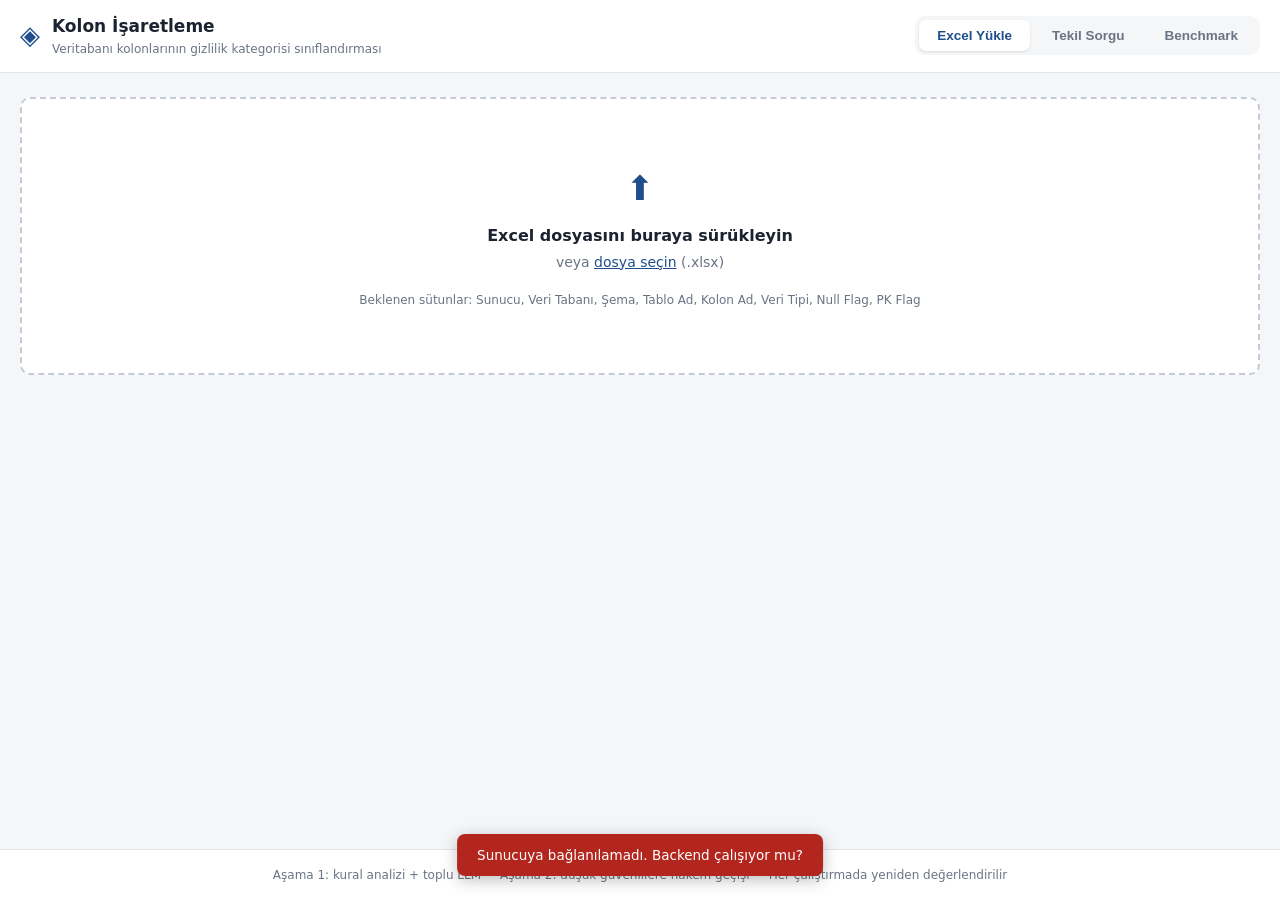
==== static/index.html @ a5a32f82 "Benchmark job'ları için iptal (Durdur) desteği ekle Aynı anda birden fazla benchmark koşusu tetiklen" ====
<!DOCTYPE html>
<html lang="tr">
<head>
  <meta charset="UTF-8">
  <meta name="viewport" content="width=device-width, initial-scale=1.0">
  <title>Kolon İşaretleme — Veri Sınıflandırma</title>
  <link rel="stylesheet" href="style.css">
</head>
<body>
  <header class="topbar">
    <div class="topbar-inner">
      <div class="brand">
        <span class="brand-mark">◈</span>
        <div>
          <h1>Kolon İşaretleme</h1>
          <p>Veritabanı kolonlarının gizlilik kategorisi sınıflandırması</p>
        </div>
      </div>
      <nav class="tabs" role="tablist">
        <button class="tab active" data-tab="excel" role="tab">Excel Yükle</button>
        <button class="tab" data-tab="single" role="tab">Tekil Sorgu</button>
        <button class="tab" data-tab="benchmark" role="tab">Benchmark</button>
      </nav>
    </div>
  </header>

  <main>
    <!-- ==================== EXCEL SEKMESİ ==================== -->
    <section id="tab-excel" class="tab-panel active">

      <div id="dropzone" class="dropzone">
        <div class="dropzone-icon">⬆</div>
        <p class="dropzone-title">Excel dosyasını buraya sürükleyin</p>
        <p class="dropzone-sub">veya <button type="button" class="linklike" id="browseBtn">dosya seçin</button> (.xlsx)</p>
        <p class="dropzone-hint">Beklenen sütunlar: Sunucu, Veri Tabanı, Şema, Tablo Ad, Kolon Ad, Veri Tipi, Null Flag, PK Flag</p>
        <input type="file" id="fileInput" accept=".xlsx,.xlsm" hidden>
      </div>

      <div id="workspace" class="hidden">
        <div class="toolbar">
          <div class="toolbar-left">
            <span id="fileInfo" class="file-info"></span>
            <button id="resetBtn" class="btn btn-ghost" title="Yeni dosya yükle">✕ Kapat</button>
          </div>
          <div class="toolbar-right">
            <label class="checkbox">
              <input type="checkbox" id="judgeToggle" checked>
              <span>Düşük güvenlilere hakem geçişi uygula</span>
            </label>
            <button id="classifyBtn" class="btn btn-primary">Sınıflandırmayı Başlat</button>
            <button id="stopBtn" class="btn btn-ghost hidden">Durdur</button>
            <button id="exportBtn" class="btn btn-secondary" disabled>Excel'e Aktar</button>
          </div>
        </div>

        <div id="progressWrap" class="progress-wrap hidden">
          <div class="progress-bar"><div id="progressFill" class="progress-fill"></div></div>
          <span id="progressText" class="progress-text"></span>
        </div>

        <div id="statsBar" class="stats-bar hidden"></div>

        <div class="filters">
          <input type="search" id="searchInput" class="search" placeholder="Tablo veya kolon adında ara…">
          <select id="categoryFilter" class="select">
            <option value="">Tüm kategoriler</option>
          </select>
          <select id="statusFilter" class="select">
            <option value="">Tüm durumlar</option>
            <option value="classified">Sınıflandırıldı</option>
            <option value="pending">Bekliyor</option>
            <option value="lowconf">Düşük güven (&lt;0.6)</option>
            <option value="none">Kategorisiz</option>
            <option value="error">Hatalı</option>
          </select>
        </div>

        <div class="table-scroll">
          <table class="grid">
            <thead>
              <tr>
                <th>#</th><th>Şema</th><th>Tablo</th><th>Kolon</th><th>Açılım</th>
                <th>Veri Tipi</th><th>PK</th><th>Kategoriler</th><th>Güven</th><th>Gerekçe</th>
              </tr>
            </thead>
            <tbody id="gridBody"></tbody>
          </table>
        </div>
        <div class="pager">
          <button id="prevPage" class="btn btn-ghost">‹ Önceki</button>
          <span id="pageInfo"></span>
          <button id="nextPage" class="btn btn-ghost">Sonraki ›</button>
        </div>
      </div>
    </section>

    <!-- ==================== TEKİL SORGU SEKMESİ ==================== -->
    <section id="tab-single" class="tab-panel">
      <div class="single-layout">
        <form id="singleForm" class="card form-card">
          <h2>Tek Kolon Sorgula</h2>
          <div class="form-grid">
            <label>Kolon Adı <span class="req">*</span>
              <input name="kolon" required placeholder="örn. mhIbanNo">
            </label>
            <label>Tablo Adı
              <input name="tablo" placeholder="örn. MusteriHesap">
            </label>
            <label>Şema Adı
              <input name="sema" placeholder="örn. core">
            </label>
            <label>Veri Tipi
              <input name="veri_tipi" placeholder="örn. varchar">
            </label>
            <label>Uzunluk
              <input name="uzunluk" placeholder="örn. 26">
            </label>
            <label>Null Flag
              <select name="nullable">
                <option value="">Bilinmiyor</option>
                <option value="1">1 — Nullable</option>
                <option value="0">0 — Not Null</option>
              </select>
            </label>
            <label>PK Flag
              <select name="pk">
                <option value="">Bilinmiyor</option>
                <option value="1">1 — Primary Key</option>
                <option value="0">0 — PK değil</option>
              </select>
            </label>
          </div>
          <button type="submit" class="btn btn-primary" id="singleSubmit">Sınıflandır</button>
        </form>

        <div id="singleResult" class="card result-card hidden">
          <h2>Sonuç</h2>
          <div id="singleResultBody"></div>
        </div>
      </div>
    </section>

    <!-- ==================== BENCHMARK SEKMESİ ==================== -->
    <section id="tab-benchmark" class="tab-panel">
      <div class="card bench-intro">
        <h2>Golden Benchmark</h2>
        <p class="dim">
          Elle etiketlenmiş, ground truth'u kesin 112 satırlık sentetik bir veri seti
          üzerinde üç sinyal koşulunu ölçer: <b>yalnız isim</b> (içerik yok),
          <b>yalnız içerik</b> (isim anonimleştirilir) ve <b>isim + içerik</b> birlikte.
          Her koşul, aynı 56 kavramın hem <i>gerçekçi isimli</i> hem <i>anlamsız/rastgele
          isimli</i> sürümünde çalıştırılır — böylece modelin isimden mi, içerikten mi,
          yoksa ikisinden mi doğru sonuca vardığı ayrıştırılabilir.
        </p>
        <div id="benchDatasetInfo" class="stats-bar"></div>
      </div>

      <div class="card bench-controls">
        <div class="bench-controls-row">
          <div class="bench-modes">
            <label class="checkbox"><input type="checkbox" class="benchMode" value="name_only" checked> Yalnız isim</label>
            <label class="checkbox"><input type="checkbox" class="benchMode" value="content_only" checked> Yalnız içerik</label>
            <label class="checkbox"><input type="checkbox" class="benchMode" value="name_content" checked> İsim + içerik</label>
          </div>
          <label class="checkbox">
            <input type="checkbox" id="benchJudgeToggle" checked>
            <span>Düşük güvenlilere hakem geçişi uygula</span>
          </label>
          <button id="benchRunBtn" class="btn btn-primary">Benchmark Çalıştır</button>
          <button id="benchStopBtn" class="btn btn-ghost hidden">Durdur</button>
        </div>
        <div id="benchProgressWrap" class="progress-wrap hidden">
          <div class="progress-bar"><div id="benchProgressFill" class="progress-fill"></div></div>
          <span id="benchProgressText" class="progress-text"></span>
        </div>
      </div>

      <div id="benchResults" class="hidden">
        <div id="benchCards" class="bench-cards"></div>

        <div class="card">
          <h2>Kova × Mod Doğruluk Isı Haritası <span class="dim" style="font-weight:400;font-size:12px">(ana kategori tam eşleşme oranı)</span></h2>
          <div class="table-scroll"><table class="grid heatmap-table" id="benchHeatmap"></table></div>
        </div>

        <div class="card">
          <h2>İsimli mi, Rastgele mi? <span class="dim" style="font-weight:400;font-size:12px">(mod başına doğruluk, gruba göre)</span></h2>
          <div id="benchChart"></div>
        </div>

        <div class="card">
          <h2>İsim Bağımlılığı <span class="dim" style="font-weight:400;font-size:12px">(yalnız isim verildiğinde doğru, isim anlamsızken yanlış olan kavram oranı)</span></h2>
          <div id="benchDependency" class="stats-bar"></div>
        </div>

        <div class="card">
          <h2>Satır Bazında Detay</h2>
          <div class="filters">
            <select id="benchFilterMode" class="select"><option value="">Tüm modlar</option></select>
            <select id="benchFilterGroup" class="select">
              <option value="">Tüm gruplar</option>
              <option value="named">İsimli</option>
              <option value="random">Rastgele</option>
            </select>
            <select id="benchFilterBucket" class="select"><option value="">Tüm kategoriler</option></select>
            <select id="benchFilterStatus" class="select">
              <option value="">Tüm durumlar</option>
              <option value="correct">Doğru (ana kategori)</option>
              <option value="wrong">Yanlış (ana kategori)</option>
            </select>
          </div>
          <div class="table-scroll">
            <table class="grid">
              <thead>
                <tr>
                  <th>Mod</th><th>Grup</th><th>Kavram</th><th>Kova</th>
                  <th>Gerçek Ana Kat.</th><th>Tahmin Ana Kat.</th><th>Doğru mu</th>
                  <th>Güven</th><th>Kaynak</th>
                </tr>
              </thead>
              <tbody id="benchDetailBody"></tbody>
            </table>
          </div>
        </div>
      </div>

      <div class="card">
        <h2>Deneme Geçmişi</h2>
        <div class="table-scroll">
          <table class="grid">
            <thead>
              <tr>
                <th>Tarih</th><th>Modlar</th><th>Hakem</th><th>Model</th><th>Süre</th>
                <th>İsim+İçerik Doğruluk</th><th></th>
              </tr>
            </thead>
            <tbody id="benchHistoryBody"></tbody>
          </table>
        </div>
      </div>
    </section>
  </main>

  <footer class="footer">
    <span>Aşama 1: kural analizi + toplu LLM &nbsp;·&nbsp; Aşama 2: düşük güvenlilere hakem geçişi &nbsp;·&nbsp; Her çalıştırmada yeniden değerlendirilir</span>
  </footer>

  <script src="app.js"></script>
</body>
</html>
---- static/style.css ----
/* ============ Temel ============ */
:root {
  --bg: #f5f6f8;
  --surface: #ffffff;
  --border: #e2e5ea;
  --text: #1c2330;
  --text-dim: #6b7484;
  --primary: #1f4e8c;
  --primary-hover: #17406f;
  --accent: #eef3fa;
  --danger: #b3261e;
  --radius: 10px;
  --shadow: 0 1px 3px rgba(16, 24, 40, .07), 0 1px 2px rgba(16, 24, 40, .05);
  /* Kategori renkleri (1-7) */
  --cat1: #2563eb; --cat2: #7c3aed; --cat3: #d97706;
  --cat4: #0f766e; --cat5: #be185d; --cat6: #b91c1c; --cat7: #475569;
}

* { box-sizing: border-box; }
html, body { margin: 0; padding: 0; }
body {
  font-family: "Segoe UI", system-ui, -apple-system, sans-serif;
  background: var(--bg);
  color: var(--text);
  font-size: 14px;
  line-height: 1.5;
  min-height: 100vh;
  display: flex;
  flex-direction: column;
}
main { flex: 1; width: 100%; max-width: 1280px; margin: 0 auto; padding: 24px 20px 48px; }
.hidden { display: none !important; }

/* ============ Üst bar ============ */
.topbar { background: var(--surface); border-bottom: 1px solid var(--border); }
.topbar-inner {
  max-width: 1280px; margin: 0 auto; padding: 14px 20px;
  display: flex; align-items: center; justify-content: space-between; gap: 16px; flex-wrap: wrap;
}
.brand { display: flex; align-items: center; gap: 12px; }
.brand-mark { font-size: 26px; color: var(--primary); }
.brand h1 { margin: 0; font-size: 17px; font-weight: 650; }
.brand p { margin: 0; font-size: 12px; color: var(--text-dim); }

.tabs { display: flex; gap: 4px; background: var(--bg); padding: 4px; border-radius: var(--radius); }
.tab {
  border: 0; background: transparent; padding: 8px 18px; border-radius: 7px;
  font-size: 13.5px; font-weight: 550; color: var(--text-dim); cursor: pointer;
}
.tab.active { background: var(--surface); color: var(--primary); box-shadow: var(--shadow); }
.tab-panel { display: none; }
.tab-panel.active { display: block; }

/* ============ Düğmeler / form kontrolleri ============ */
.btn {
  border: 1px solid transparent; border-radius: 8px; padding: 9px 18px;
  font-size: 13.5px; font-weight: 550; cursor: pointer; transition: background .15s;
}
.btn:disabled { opacity: .45; cursor: not-allowed; }
.btn-primary { background: var(--primary); color: #fff; }
.btn-primary:hover:not(:disabled) { background: var(--primary-hover); }
.btn-secondary { background: var(--accent); color: var(--primary); border-color: #c9d8ec; }
.btn-secondary:hover:not(:disabled) { background: #e0eaf7; }
.btn-ghost { background: transparent; color: var(--text-dim); border-color: var(--border); }
.btn-ghost:hover:not(:disabled) { background: var(--surface); }
.linklike { border: 0; background: none; color: var(--primary); cursor: pointer; font: inherit; text-decoration: underline; padding: 0; }

input[type="text"], input[type="search"], input:not([type]), select {
  border: 1px solid var(--border); border-radius: 8px; padding: 8px 12px;
  font: inherit; background: var(--surface); color: var(--text); width: 100%;
}
input:focus, select:focus { outline: 2px solid #b9cdea; border-color: var(--primary); }
.checkbox { display: inline-flex; align-items: center; gap: 7px; font-size: 13px; color: var(--text-dim); cursor: pointer; }

/* ============ Dropzone ============ */
.dropzone {
  border: 2px dashed #c4cbd6; border-radius: var(--radius); background: var(--surface);
  padding: 64px 24px; text-align: center; transition: border-color .15s, background .15s;
}
.dropzone.dragover { border-color: var(--primary); background: var(--accent); }
.dropzone-icon { font-size: 34px; color: var(--primary); }
.dropzone-title { font-size: 16px; font-weight: 600; margin: 10px 0 4px; }
.dropzone-sub { margin: 0; color: var(--text-dim); }
.dropzone-hint { margin: 18px 0 0; font-size: 12px; color: var(--text-dim); }

/* ============ Araç çubuğu / ilerleme / istatistik ============ */
.toolbar {
  display: flex; justify-content: space-between; align-items: center; gap: 12px;
  flex-wrap: wrap; margin-bottom: 14px;
}
.toolbar-left, .toolbar-right { display: flex; align-items: center; gap: 12px; flex-wrap: wrap; }
.file-info { font-weight: 600; }

.progress-wrap { display: flex; align-items: center; gap: 12px; margin-bottom: 14px; }
.progress-bar { flex: 1; height: 8px; background: var(--border); border-radius: 99px; overflow: hidden; }
.progress-fill { height: 100%; width: 0%; background: var(--primary); border-radius: 99px; transition: width .3s; }
.progress-text { font-size: 12.5px; color: var(--text-dim); white-space: nowrap; }

.stats-bar { display: flex; gap: 8px; flex-wrap: wrap; margin-bottom: 14px; }
.stat-chip {
  background: var(--surface); border: 1px solid var(--border); border-radius: 99px;
  padding: 4px 12px; font-size: 12.5px; color: var(--text-dim);
}
.stat-chip b { color: var(--text); }

/* ============ Filtreler + tablo ============ */
.filters { display: flex; gap: 10px; margin-bottom: 12px; flex-wrap: wrap; }
.search { flex: 1; min-width: 220px; }
.select { width: auto; min-width: 170px; }

.table-scroll {
  overflow-x: auto; background: var(--surface); border: 1px solid var(--border);
  border-radius: var(--radius); box-shadow: var(--shadow);
}
.grid { width: 100%; border-collapse: collapse; font-size: 13px; }
.grid th {
  text-align: left; padding: 10px 12px; background: #fafbfc; color: var(--text-dim);
  font-weight: 600; font-size: 12px; border-bottom: 1px solid var(--border);
  position: sticky; top: 0; white-space: nowrap;
}
.grid td { padding: 8px 12px; border-bottom: 1px solid #eef0f3; vertical-align: top; }
.grid tbody tr:hover { background: #f8fafc; }
.grid .mono { font-family: Consolas, monospace; font-size: 12.5px; }
.grid .dim { color: var(--text-dim); }
.grid .reason { max-width: 340px; color: var(--text-dim); font-size: 12px; }

.pager { display: flex; align-items: center; justify-content: center; gap: 16px; margin-top: 14px; color: var(--text-dim); font-size: 13px; }

/* ============ Rozetler ============ */
.badge {
  display: inline-block; padding: 2px 9px; border-radius: 99px; font-size: 11.5px;
  font-weight: 600; color: #fff; margin: 1px 3px 1px 0; white-space: nowrap;
}
.badge.c1 { background: var(--cat1); } .badge.c2 { background: var(--cat2); }
.badge.c3 { background: var(--cat3); } .badge.c4 { background: var(--cat4); }
.badge.c5 { background: var(--cat5); } .badge.c6 { background: var(--cat6); }
.badge.c7 { background: var(--cat7); }
.badge.none { background: #eef0f3; color: var(--text-dim); font-weight: 500; }
.badge.err { background: #fdecea; color: var(--danger); }
.badge.sec { opacity: .45; }
.badge.tek { background: transparent; color: var(--text-dim); border: 1px dashed #c4cbd6; font-weight: 500; }
.acilim-missing { font-style: italic; color: #9aa3b2; }

.conf { font-variant-numeric: tabular-nums; font-weight: 600; }
.conf.low { color: var(--danger); }
.conf.mid { color: var(--cat3); }
.conf.high { color: #15803d; }
.src-tag { font-size: 10.5px; color: var(--text-dim); margin-left: 5px; }

/* ============ Kartlar / tekil sorgu ============ */
.single-layout { display: grid; grid-template-columns: 1fr 1fr; gap: 20px; align-items: start; }
@media (max-width: 900px) { .single-layout { grid-template-columns: 1fr; } }

.card {
  background: var(--surface); border: 1px solid var(--border);
  border-radius: var(--radius); box-shadow: var(--shadow); padding: 24px;
}
.card h2 { margin: 0 0 18px; font-size: 15.5px; }
.form-grid { display: grid; grid-template-columns: 1fr 1fr; gap: 14px; margin-bottom: 20px; }
.form-grid label { display: flex; flex-direction: column; gap: 5px; font-size: 12.5px; font-weight: 550; color: var(--text-dim); }
.form-grid label:first-child { grid-column: 1 / -1; }
.req { color: var(--danger); }

.result-block { margin-bottom: 16px; }
.result-block h3 { margin: 0 0 6px; font-size: 12px; text-transform: uppercase; letter-spacing: .04em; color: var(--text-dim); }
.result-reason { color: var(--text); }
.hint-list { margin: 0; padding-left: 18px; color: var(--text-dim); font-size: 12.5px; }
.spinner {
  display: inline-block; width: 14px; height: 14px; border: 2px solid rgba(255,255,255,.4);
  border-top-color: #fff; border-radius: 50%; animation: spin .7s linear infinite;
  vertical-align: -2px; margin-right: 7px;
}
@keyframes spin { to { transform: rotate(360deg); } }

.footer { text-align: center; padding: 16px; color: var(--text-dim); font-size: 12px; border-top: 1px solid var(--border); background: var(--surface); }

/* ============ Benchmark ============ */
.bench-intro h2 { margin: 0 0 8px; font-size: 15.5px; }
.bench-intro p { margin: 0 0 12px; line-height: 1.6; }
.bench-controls { margin-top: 16px; }
.bench-controls-row { display: flex; align-items: center; gap: 20px; flex-wrap: wrap; }
.bench-modes { display: flex; gap: 16px; flex-wrap: wrap; }

.bench-cards { display: grid; grid-template-columns: repeat(auto-fit, minmax(220px, 1fr)); gap: 14px; margin: 16px 0; }
.bench-card {
  background: var(--surface); border: 1px solid var(--border); border-radius: var(--radius);
  box-shadow: var(--shadow); padding: 16px 18px;
}
.bench-card h3 { margin: 0 0 10px; font-size: 12.5px; font-weight: 650; color: var(--text-dim); text-transform: uppercase; letter-spacing: .03em; }
.bench-card .bench-big { font-size: 30px; font-weight: 700; line-height: 1; margin-bottom: 10px; }
.bench-card .bench-sub { display: flex; flex-wrap: wrap; gap: 6px 14px; font-size: 12px; color: var(--text-dim); }
.bench-card .bench-sub b { color: var(--text); font-variant-numeric: tabular-nums; }

.card > h2 { margin: 0 0 14px; font-size: 15px; }
.card + .card { margin-top: 16px; }

.heatmap-table td, .heatmap-table th { text-align: center; }
.heatmap-table td:first-child, .heatmap-table th:first-child { text-align: left; }
.heatmap-cell { display: inline-block; min-width: 52px; padding: 4px 8px; border-radius: 6px; color: #1c2330; font-weight: 650; font-variant-numeric: tabular-nums; }
.heatmap-cell.na { background: #eef0f3 !important; color: var(--text-dim); font-weight: 500; }

.bench-chart { padding: 4px 0 0; }
.bench-legend { display: flex; gap: 18px; margin-bottom: 10px; font-size: 12.5px; color: var(--text-dim); }
.bench-legend span { display: inline-flex; align-items: center; gap: 6px; }
.bench-legend i { width: 10px; height: 10px; border-radius: 2px; display: inline-block; }

.bench-history-row td { white-space: nowrap; }
.bench-empty { color: var(--text-dim); text-align: center; padding: 24px; }

/* ============ Bildirim ============ */
.toast {
  position: fixed; bottom: 24px; left: 50%; transform: translateX(-50%);
  background: #1c2330; color: #fff; padding: 11px 20px; border-radius: 8px;
  font-size: 13.5px; box-shadow: 0 4px 16px rgba(0,0,0,.25); z-index: 99;
  opacity: 0; transition: opacity .25s; pointer-events: none;
}
.toast.show { opacity: 1; }
.toast.error { background: var(--danger); }
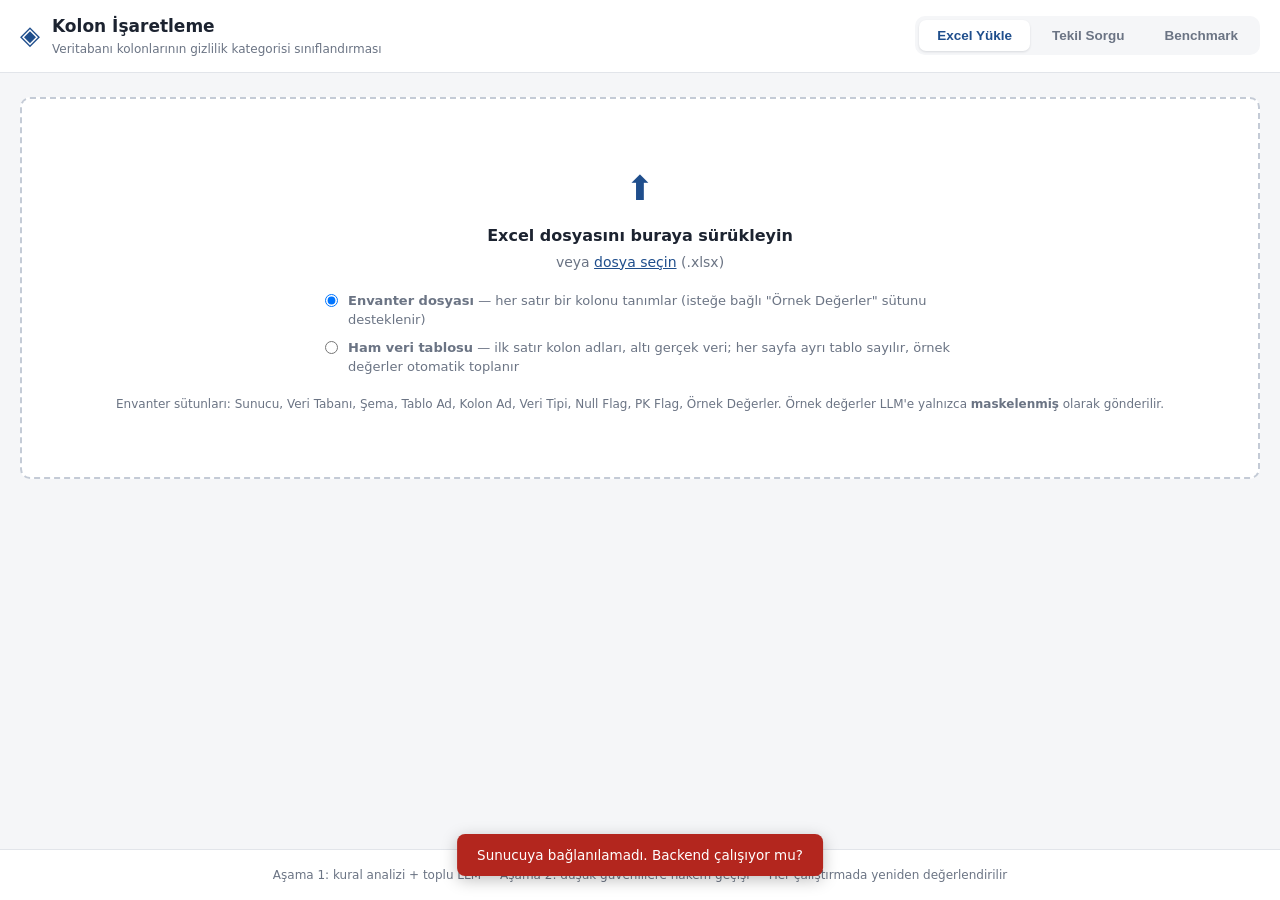
==== commit d022266f: "İçerik sinyali ürüne bağlandı + insan inceleme (onayla/düzelt/nötr) + few-shot karar örnekleri" ====
--- a/static/index.html
+++ b/static/index.html
@@ -32,7 +32,14 @@
         <div class="dropzone-icon">⬆</div>
         <p class="dropzone-title">Excel dosyasını buraya sürükleyin</p>
         <p class="dropzone-sub">veya <button type="button" class="linklike" id="browseBtn">dosya seçin</button> (.xlsx)</p>
-        <p class="dropzone-hint">Beklenen sütunlar: Sunucu, Veri Tabanı, Şema, Tablo Ad, Kolon Ad, Veri Tipi, Null Flag, PK Flag</p>
+        <div class="upload-kind">
+          <label class="checkbox"><input type="radio" name="uploadKind" value="inventory" checked>
+            <span><b>Envanter dosyası</b> — her satır bir kolonu tanımlar (isteğe bağlı "Örnek Değerler" sütunu desteklenir)</span></label>
+          <label class="checkbox"><input type="radio" name="uploadKind" value="data">
+            <span><b>Ham veri tablosu</b> — ilk satır kolon adları, altı gerçek veri; her sayfa ayrı tablo sayılır, örnek değerler otomatik toplanır</span></label>
+        </div>
+        <p class="dropzone-hint">Envanter sütunları: Sunucu, Veri Tabanı, Şema, Tablo Ad, Kolon Ad, Veri Tipi, Null Flag, PK Flag, Örnek Değerler.
+          Örnek değerler LLM'e yalnızca <b>maskelenmiş</b> olarak gönderilir.</p>
         <input type="file" id="fileInput" accept=".xlsx,.xlsm" hidden>
       </div>
 
@@ -81,6 +88,7 @@
               <tr>
                 <th>#</th><th>Şema</th><th>Tablo</th><th>Kolon</th><th>Açılım</th>
                 <th>Veri Tipi</th><th>PK</th><th>Kategoriler</th><th>Güven</th><th>Gerekçe</th>
+                <th title="Onayla: sonuç doğrulanır ve karar sözlüğüne yazılır. Düzelt: kategorileri siz belirlersiniz. Nötr: yalnız 'incelendi' kaydı, hiçbir etkisi yoktur.">İnceleme</th>
               </tr>
             </thead>
             <tbody id="gridBody"></tbody>
@@ -128,6 +136,9 @@
                 <option value="1">1 — Primary Key</option>
                 <option value="0">0 — PK değil</option>
               </select>
+            </label>
+            <label style="grid-column: 1 / -1">Örnek Değerler <span class="dim">(isteğe bağlı; ; veya | ile ayırın — LLM'e maskeli gider)</span>
+              <input name="ornek_degerler_raw" placeholder="örn. TR330006100519786457841326; TR560011100000000012345678">
             </label>
           </div>
           <button type="submit" class="btn btn-primary" id="singleSubmit">Sınıflandır</button>
@@ -245,6 +256,23 @@
     <span>Aşama 1: kural analizi + toplu LLM &nbsp;·&nbsp; Aşama 2: düşük güvenlilere hakem geçişi &nbsp;·&nbsp; Her çalıştırmada yeniden değerlendirilir</span>
   </footer>
 
+  <!-- Düzeltme paneli (Düzelt düğmesiyle açılır) -->
+  <div id="reviewModal" class="modal-overlay hidden">
+    <div class="modal">
+      <h2>Sınıflandırmayı Düzelt — <span id="rvKolon" class="mono"></span></h2>
+      <p class="dim" style="margin-top:0">Doğru olası kategorileri işaretleyin ve ana kategoriyi seçin.
+        Karar, aynı kolon adı + veri tipi imzası için kalıcı olarak uygulanır.</p>
+      <div id="rvCats" class="rv-cats"></div>
+      <label class="rv-ana-label">Ana Kategori
+        <select id="rvAna" class="select"></select>
+      </label>
+      <div class="modal-actions">
+        <button id="rvCancel" class="btn btn-ghost">Vazgeç</button>
+        <button id="rvSave" class="btn btn-primary">Kaydet</button>
+      </div>
+    </div>
+  </div>
+
   <script src="app.js"></script>
 </body>
 </html>
--- a/static/style.css
+++ b/static/style.css
@@ -82,6 +82,12 @@
 .dropzone-title { font-size: 16px; font-weight: 600; margin: 10px 0 4px; }
 .dropzone-sub { margin: 0; color: var(--text-dim); }
 .dropzone-hint { margin: 18px 0 0; font-size: 12px; color: var(--text-dim); }
+.upload-kind {
+  display: flex; flex-direction: column; gap: 8px; align-items: flex-start;
+  max-width: 640px; margin: 18px auto 0; text-align: left;
+}
+.upload-kind .checkbox { align-items: flex-start; }
+.upload-kind input[type="radio"] { margin-top: 3px; }
 
 /* ============ Araç çubuğu / ilerleme / istatistik ============ */
 .toolbar {
@@ -207,6 +213,31 @@
 .bench-history-row td { white-space: nowrap; }
 .bench-empty { color: var(--text-dim); text-align: center; padding: 24px; }
 
+/* ============ İnceleme (Onayla/Düzelt/Nötr) ============ */
+.rv-group { display: inline-flex; gap: 3px; white-space: nowrap; }
+.rv-btn {
+  border: 1px solid var(--border); background: var(--surface); border-radius: 6px;
+  width: 26px; height: 24px; font-size: 12px; cursor: pointer; color: var(--text-dim);
+  line-height: 1; padding: 0;
+}
+.rv-btn:hover { border-color: var(--primary); color: var(--primary); }
+.rv-btn.ok.active { background: #16a34a; border-color: #16a34a; color: #fff; }
+.rv-btn.edit.active { background: var(--cat3); border-color: var(--cat3); color: #fff; }
+.rv-btn.neutral.active { background: #94a3b8; border-color: #94a3b8; color: #fff; }
+
+.modal-overlay {
+  position: fixed; inset: 0; background: rgba(16, 24, 40, .45); z-index: 50;
+  display: flex; align-items: center; justify-content: center; padding: 20px;
+}
+.modal {
+  background: var(--surface); border-radius: var(--radius); box-shadow: 0 8px 32px rgba(0,0,0,.25);
+  padding: 24px; max-width: 480px; width: 100%; max-height: 90vh; overflow-y: auto;
+}
+.modal h2 { margin: 0 0 10px; font-size: 15.5px; }
+.rv-cats { display: flex; flex-direction: column; gap: 8px; margin: 14px 0; }
+.rv-ana-label { display: flex; flex-direction: column; gap: 6px; font-size: 12.5px; font-weight: 550; color: var(--text-dim); }
+.modal-actions { display: flex; justify-content: flex-end; gap: 10px; margin-top: 18px; }
+
 /* ============ Bildirim ============ */
 .toast {
   position: fixed; bottom: 24px; left: 50%; transform: translateX(-50%);
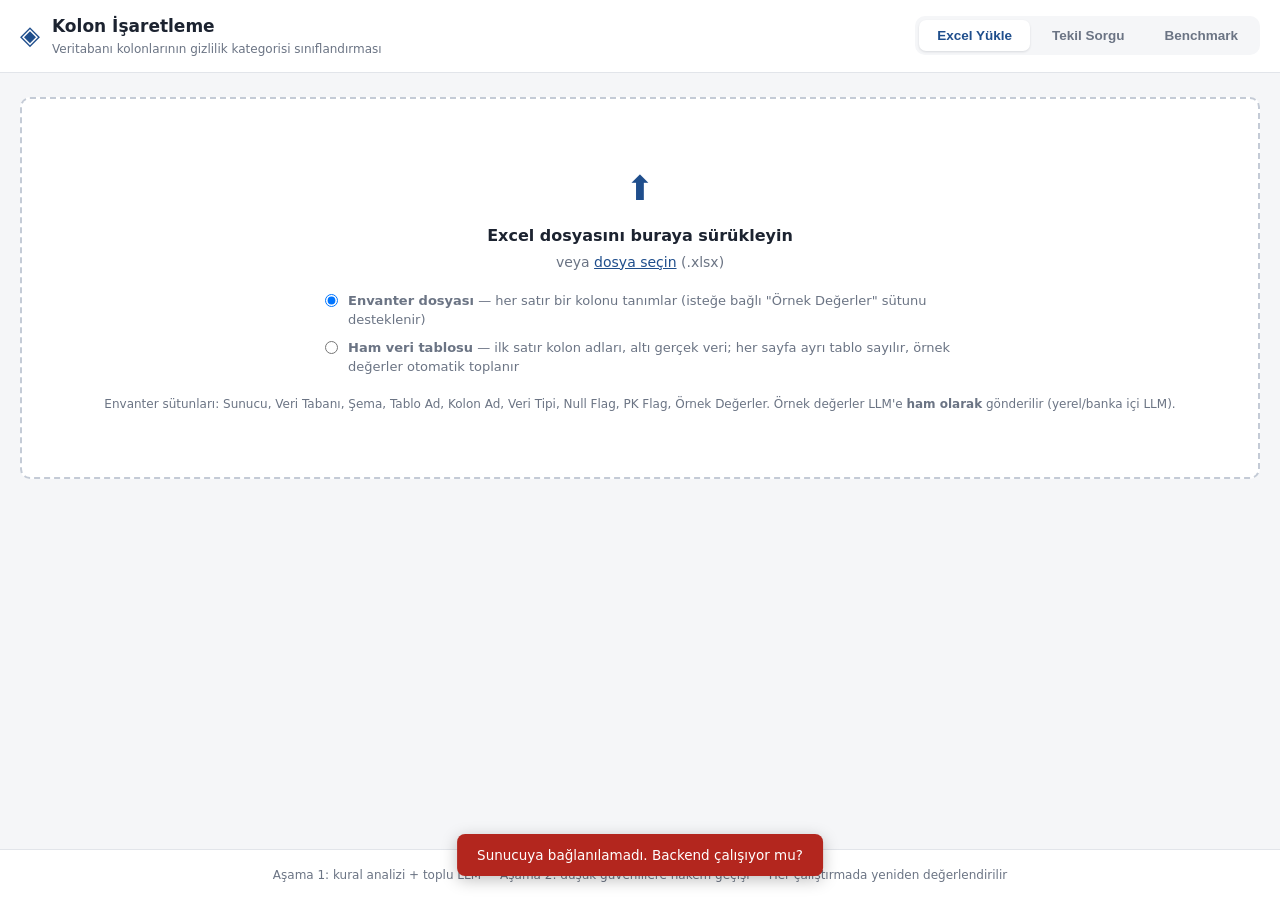
==== commit cc963362: "feat: örnek maskelemeyi kaldır, hakem geçişini işler hale getir Sorun ----- - Örnek değerler LLM'e m" ====
--- a/static/index.html
+++ b/static/index.html
@@ -39,7 +39,7 @@
             <span><b>Ham veri tablosu</b> — ilk satır kolon adları, altı gerçek veri; her sayfa ayrı tablo sayılır, örnek değerler otomatik toplanır</span></label>
         </div>
         <p class="dropzone-hint">Envanter sütunları: Sunucu, Veri Tabanı, Şema, Tablo Ad, Kolon Ad, Veri Tipi, Null Flag, PK Flag, Örnek Değerler.
-          Örnek değerler LLM'e yalnızca <b>maskelenmiş</b> olarak gönderilir.</p>
+          Örnek değerler LLM'e <b>ham olarak</b> gönderilir (yerel/banka içi LLM).</p>
         <input type="file" id="fileInput" accept=".xlsx,.xlsm" hidden>
       </div>
 
@@ -137,7 +137,7 @@
                 <option value="0">0 — PK değil</option>
               </select>
             </label>
-            <label style="grid-column: 1 / -1">Örnek Değerler <span class="dim">(isteğe bağlı; ; veya | ile ayırın — LLM'e maskeli gider)</span>
+            <label style="grid-column: 1 / -1">Örnek Değerler <span class="dim">(isteğe bağlı; ; veya | ile ayırın — LLM'e ham olarak gider)</span>
               <input name="ornek_degerler_raw" placeholder="örn. TR330006100519786457841326; TR560011100000000012345678">
             </label>
           </div>
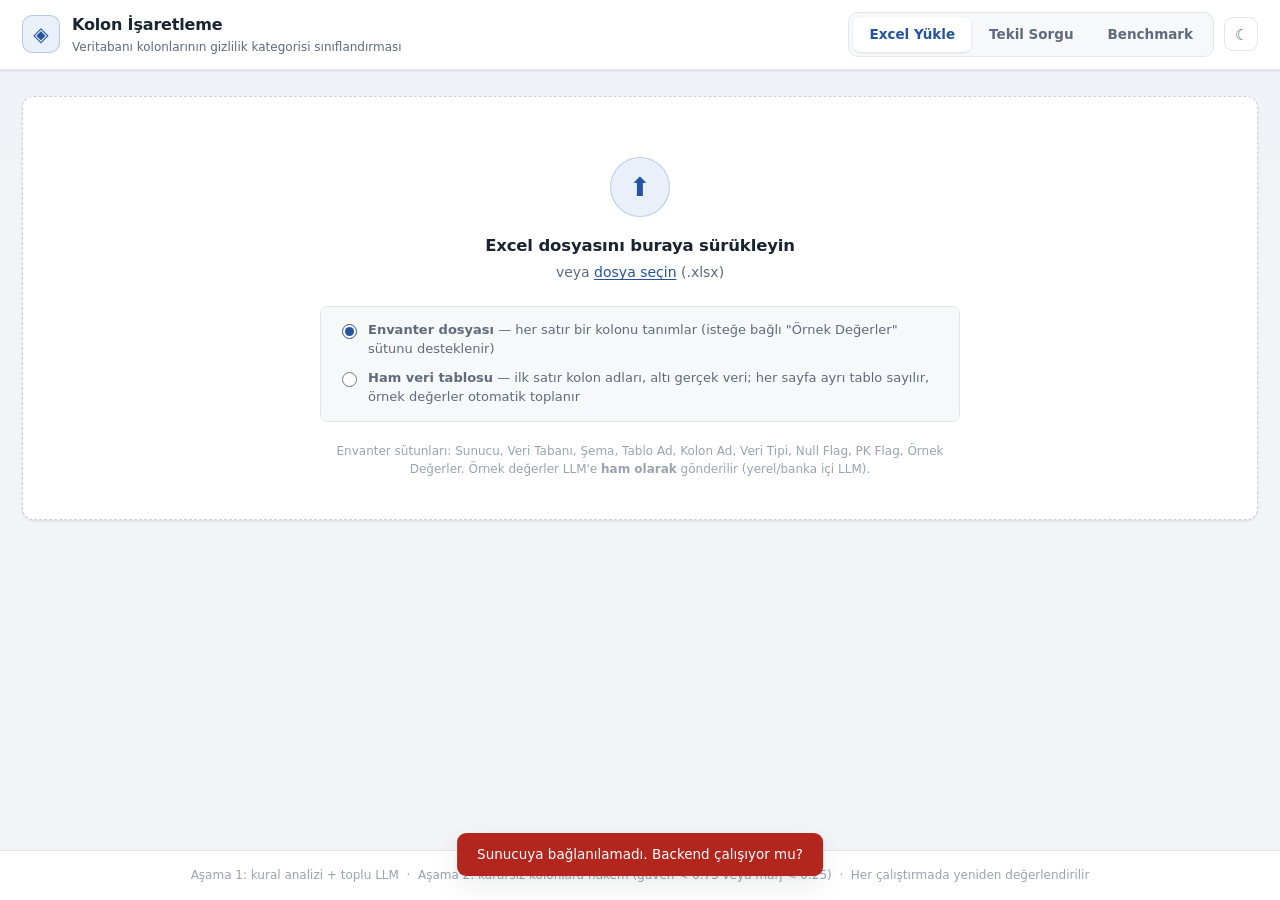
==== commit fd25a5ee: "Deleted unnecessary features" ====
--- a/static/index.html
+++ b/static/index.html
@@ -16,11 +16,15 @@
           <p>Veritabanı kolonlarının gizlilik kategorisi sınıflandırması</p>
         </div>
       </div>
-      <nav class="tabs" role="tablist">
-        <button class="tab active" data-tab="excel" role="tab">Excel Yükle</button>
-        <button class="tab" data-tab="single" role="tab">Tekil Sorgu</button>
-        <button class="tab" data-tab="benchmark" role="tab">Benchmark</button>
-      </nav>
+      <div class="topbar-actions">
+        <nav class="tabs" role="tablist">
+          <button class="tab active" data-tab="excel" role="tab">Excel Yükle</button>
+          <button class="tab" data-tab="single" role="tab">Tekil Sorgu</button>
+          <button class="tab" data-tab="benchmark" role="tab">Benchmark</button>
+        </nav>
+        <button id="themeToggle" class="theme-toggle" type="button"
+                aria-label="Temayı değiştir" title="Koyu temaya geç">☾</button>
+      </div>
     </div>
   </header>
 
@@ -76,7 +80,7 @@
             <option value="">Tüm durumlar</option>
             <option value="classified">Sınıflandırıldı</option>
             <option value="pending">Bekliyor</option>
-            <option value="lowconf">Düşük güven (&lt;0.6)</option>
+            <option value="lowconf">Düşük güven (&lt;0.75)</option>
             <option value="none">Kategorisiz</option>
             <option value="error">Hatalı</option>
           </select>
@@ -253,7 +257,7 @@
   </main>
 
   <footer class="footer">
-    <span>Aşama 1: kural analizi + toplu LLM &nbsp;·&nbsp; Aşama 2: düşük güvenlilere hakem geçişi &nbsp;·&nbsp; Her çalıştırmada yeniden değerlendirilir</span>
+    <span>Aşama 1: kural analizi + toplu LLM &nbsp;·&nbsp; Aşama 2: kararsız kolonlara hakem (güven &lt; 0.75 veya marj &lt; 0.25) &nbsp;·&nbsp; Her çalıştırmada yeniden değerlendirilir</span>
   </footer>
 
   <!-- Düzeltme paneli (Düzelt düğmesiyle açılır) -->
--- a/static/style.css
+++ b/static/style.css
@@ -1,93 +1,261 @@
+/* ============================================================================
+   Kolon İşaretleme — arayüz stil sistemi
+   Design-token tabanlı; açık + koyu tema. Koyu tema iki yoldan gelir:
+     1) İşletim sistemi tercihi (prefers-color-scheme)
+     2) Sağ üstteki tema düğmesi (html[data-theme] — OS tercihini ezer)
+   Banka intraneti varsayımı: harici font/CDN YOK — sistem yazı yığını.
+   ========================================================================== */
+
+:root {
+  /* Zemin ve yüzeyler */
+  --bg: #f2f4f7;
+  --bg-gradient: linear-gradient(180deg, #eef1f6 0%, #f2f4f7 240px);
+  --surface: #ffffff;
+  --surface-2: #f7f8fa;          /* tablo başlığı, iç dolgular */
+  --surface-inverse: #1b2534;
+  --text-inverse: #f2f5f9;
+
+  /* Çizgiler */
+  --border: #e3e6ec;
+  --border-strong: #cdd3dd;
+
+  /* Metin */
+  --text: #1a2332;
+  --text-dim: #5f6b7d;
+  --text-faint: #99a3b2;
+
+  /* Marka / birincil eylem */
+  --primary: #24549e;
+  --primary-strong: #1b4485;
+  --primary-soft: #e9f0fa;
+  --ring: #9dbbe4;
+
+  /* Durum renkleri (aksan değildir) */
+  --ok: #177a3d;
+  --ok-soft: #e4f4ea;
+  --warn: #8a5a00;
+  --warn-soft: #fdf3e1;
+  --danger: #b3261e;
+  --danger-soft: #fdecea;
+
+  /* Geometri ve derinlik */
+  --radius: 12px;
+  --radius-sm: 8px;
+  --shadow-sm: 0 1px 2px rgba(15, 23, 42, .05), 0 1px 3px rgba(15, 23, 42, .06);
+  --shadow-md: 0 2px 4px rgba(15, 23, 42, .05), 0 10px 28px rgba(15, 23, 42, .08);
+
+  /* Kategori renkleri (1-7) — rozet, olasılık çubuğu, grafikler */
+  --cat1: #2563eb; --cat2: #7c3aed; --cat3: #c46a00;
+  --cat4: #0f766e; --cat5: #be185d; --cat6: #b91c1c; --cat7: #47566b;
+
+  --font-sans: "Segoe UI Variable Text", "Segoe UI", system-ui, -apple-system,
+               Roboto, "Helvetica Neue", Arial, sans-serif;
+  --font-mono: "Cascadia Code", Consolas, "SFMono-Regular", ui-monospace, monospace;
+}
+
+/* Koyu tema token'ları — bileşenler yalnız token okur, burada yalnız token değişir */
+@media (prefers-color-scheme: dark) {
+  :root {
+    --bg: #0f141c;
+    --bg-gradient: linear-gradient(180deg, #111825 0%, #0f141c 240px);
+    --surface: #171e29;
+    --surface-2: #1d2634;
+    --surface-inverse: #e8edf4;
+    --text-inverse: #1a2332;
+    --border: #2a3444;
+    --border-strong: #3a4557;
+    --text: #e6ebf2;
+    --text-dim: #a3aec0;
+    --text-faint: #6c7789;
+    --primary: #7fa8e8;
+    --primary-strong: #9cbdf0;
+    --primary-soft: #1d2c42;
+    --ring: #3f5f92;
+    --ok: #5fc98a; --ok-soft: #16301f;
+    --warn: #e0b566; --warn-soft: #322817;
+    --danger: #f28b82; --danger-soft: #3a1d1a;
+    --shadow-sm: 0 1px 2px rgba(0, 0, 0, .4), 0 1px 3px rgba(0, 0, 0, .3);
+    --shadow-md: 0 2px 4px rgba(0, 0, 0, .35), 0 12px 32px rgba(0, 0, 0, .4);
+    --cat1: #7aa5f5; --cat2: #b795f2; --cat3: #e5a04e;
+    --cat4: #4fc0b5; --cat5: #ef7fb1; --cat6: #ef8a80; --cat7: #93a5bd;
+  }
+}
+
+/* Tema düğmesi OS tercihini iki yönde de ezebilmeli */
+:root[data-theme="light"] {
+  --bg: #f2f4f7; --bg-gradient: linear-gradient(180deg, #eef1f6 0%, #f2f4f7 240px);
+  --surface: #ffffff; --surface-2: #f7f8fa;
+  --surface-inverse: #1b2534; --text-inverse: #f2f5f9;
+  --border: #e3e6ec; --border-strong: #cdd3dd;
+  --text: #1a2332; --text-dim: #5f6b7d; --text-faint: #99a3b2;
+  --primary: #24549e; --primary-strong: #1b4485; --primary-soft: #e9f0fa; --ring: #9dbbe4;
+  --ok: #177a3d; --ok-soft: #e4f4ea; --warn: #8a5a00; --warn-soft: #fdf3e1;
+  --danger: #b3261e; --danger-soft: #fdecea;
+  --shadow-sm: 0 1px 2px rgba(15, 23, 42, .05), 0 1px 3px rgba(15, 23, 42, .06);
+  --shadow-md: 0 2px 4px rgba(15, 23, 42, .05), 0 10px 28px rgba(15, 23, 42, .08);
+  --cat1: #2563eb; --cat2: #7c3aed; --cat3: #c46a00;
+  --cat4: #0f766e; --cat5: #be185d; --cat6: #b91c1c; --cat7: #47566b;
+}
+:root[data-theme="dark"] {
+  --bg: #0f141c; --bg-gradient: linear-gradient(180deg, #111825 0%, #0f141c 240px);
+  --surface: #171e29; --surface-2: #1d2634;
+  --surface-inverse: #e8edf4; --text-inverse: #1a2332;
+  --border: #2a3444; --border-strong: #3a4557;
+  --text: #e6ebf2; --text-dim: #a3aec0; --text-faint: #6c7789;
+  --primary: #7fa8e8; --primary-strong: #9cbdf0; --primary-soft: #1d2c42; --ring: #3f5f92;
+  --ok: #5fc98a; --ok-soft: #16301f; --warn: #e0b566; --warn-soft: #322817;
+  --danger: #f28b82; --danger-soft: #3a1d1a;
+  --shadow-sm: 0 1px 2px rgba(0, 0, 0, .4), 0 1px 3px rgba(0, 0, 0, .3);
+  --shadow-md: 0 2px 4px rgba(0, 0, 0, .35), 0 12px 32px rgba(0, 0, 0, .4);
+  --cat1: #7aa5f5; --cat2: #b795f2; --cat3: #e5a04e;
+  --cat4: #4fc0b5; --cat5: #ef7fb1; --cat6: #ef8a80; --cat7: #93a5bd;
+}
+
 /* ============ Temel ============ */
-:root {
-  --bg: #f5f6f8;
-  --surface: #ffffff;
-  --border: #e2e5ea;
-  --text: #1c2330;
-  --text-dim: #6b7484;
-  --primary: #1f4e8c;
-  --primary-hover: #17406f;
-  --accent: #eef3fa;
-  --danger: #b3261e;
-  --radius: 10px;
-  --shadow: 0 1px 3px rgba(16, 24, 40, .07), 0 1px 2px rgba(16, 24, 40, .05);
-  /* Kategori renkleri (1-7) */
-  --cat1: #2563eb; --cat2: #7c3aed; --cat3: #d97706;
-  --cat4: #0f766e; --cat5: #be185d; --cat6: #b91c1c; --cat7: #475569;
-}
-
 * { box-sizing: border-box; }
 html, body { margin: 0; padding: 0; }
+html { color-scheme: light; }
+:root[data-theme="dark"] { color-scheme: dark; }
+@media (prefers-color-scheme: dark) { html:not([data-theme="light"]) { color-scheme: dark; } }
+
 body {
-  font-family: "Segoe UI", system-ui, -apple-system, sans-serif;
-  background: var(--bg);
+  font-family: var(--font-sans);
+  background: var(--bg-gradient) fixed, var(--bg);
   color: var(--text);
   font-size: 14px;
-  line-height: 1.5;
+  line-height: 1.55;
   min-height: 100vh;
   display: flex;
   flex-direction: column;
-}
-main { flex: 1; width: 100%; max-width: 1280px; margin: 0 auto; padding: 24px 20px 48px; }
+  -webkit-font-smoothing: antialiased;
+}
+main { flex: 1; width: 100%; max-width: 1320px; margin: 0 auto; padding: 26px 22px 56px; }
 .hidden { display: none !important; }
 
+::selection { background: var(--primary); color: #fff; }
+
+@media (prefers-reduced-motion: reduce) {
+  *, *::before, *::after { animation: none !important; transition: none !important; }
+}
+
+/* Klavye odağı her etkileşimli öğede görünür */
+:where(button, input, select, a, [tabindex]):focus-visible {
+  outline: 2px solid var(--ring);
+  outline-offset: 2px;
+  border-radius: var(--radius-sm);
+}
+
 /* ============ Üst bar ============ */
-.topbar { background: var(--surface); border-bottom: 1px solid var(--border); }
+.topbar {
+  position: sticky; top: 0; z-index: 40;
+  background: var(--surface);
+  border-bottom: 1px solid var(--border);
+  box-shadow: var(--shadow-sm);
+}
 .topbar-inner {
-  max-width: 1280px; margin: 0 auto; padding: 14px 20px;
+  max-width: 1320px; margin: 0 auto; padding: 12px 22px;
   display: flex; align-items: center; justify-content: space-between; gap: 16px; flex-wrap: wrap;
 }
 .brand { display: flex; align-items: center; gap: 12px; }
-.brand-mark { font-size: 26px; color: var(--primary); }
-.brand h1 { margin: 0; font-size: 17px; font-weight: 650; }
+.brand-mark {
+  font-size: 20px; color: var(--primary);
+  width: 38px; height: 38px; border-radius: 10px;
+  display: grid; place-items: center;
+  background: var(--primary-soft);
+  border: 1px solid color-mix(in srgb, var(--primary) 25%, transparent);
+}
+.brand h1 { margin: 0; font-size: 16px; font-weight: 650; letter-spacing: -.01em; }
 .brand p { margin: 0; font-size: 12px; color: var(--text-dim); }
 
-.tabs { display: flex; gap: 4px; background: var(--bg); padding: 4px; border-radius: var(--radius); }
+.topbar-actions { display: flex; align-items: center; gap: 10px; }
+
+.tabs {
+  display: flex; gap: 2px; background: var(--surface-2);
+  padding: 4px; border-radius: 10px; border: 1px solid var(--border);
+}
 .tab {
-  border: 0; background: transparent; padding: 8px 18px; border-radius: 7px;
-  font-size: 13.5px; font-weight: 550; color: var(--text-dim); cursor: pointer;
-}
-.tab.active { background: var(--surface); color: var(--primary); box-shadow: var(--shadow); }
+  border: 0; background: transparent; padding: 7px 16px; border-radius: 7px;
+  font: inherit; font-size: 13.5px; font-weight: 550; color: var(--text-dim);
+  cursor: pointer; transition: color .15s, background .15s;
+}
+.tab:hover { color: var(--text); }
+.tab.active { background: var(--surface); color: var(--primary); box-shadow: var(--shadow-sm); }
 .tab-panel { display: none; }
-.tab-panel.active { display: block; }
-
-/* ============ Düğmeler / form kontrolleri ============ */
+.tab-panel.active { display: block; animation: panel-in .18s ease; }
+@keyframes panel-in { from { opacity: 0; transform: translateY(3px); } to { opacity: 1; transform: none; } }
+
+.theme-toggle {
+  width: 34px; height: 34px; border-radius: 9px; border: 1px solid var(--border);
+  background: var(--surface); color: var(--text-dim); font-size: 15px; line-height: 1;
+  cursor: pointer; transition: color .15s, border-color .15s;
+}
+.theme-toggle:hover { color: var(--primary); border-color: var(--border-strong); }
+
+/* ============ Düğmeler ============ */
 .btn {
-  border: 1px solid transparent; border-radius: 8px; padding: 9px 18px;
-  font-size: 13.5px; font-weight: 550; cursor: pointer; transition: background .15s;
+  border: 1px solid transparent; border-radius: 9px; padding: 9px 18px;
+  font: inherit; font-size: 13.5px; font-weight: 570; cursor: pointer;
+  transition: background .15s, border-color .15s, color .15s;
 }
 .btn:disabled { opacity: .45; cursor: not-allowed; }
-.btn-primary { background: var(--primary); color: #fff; }
-.btn-primary:hover:not(:disabled) { background: var(--primary-hover); }
-.btn-secondary { background: var(--accent); color: var(--primary); border-color: #c9d8ec; }
-.btn-secondary:hover:not(:disabled) { background: #e0eaf7; }
+.btn-primary { background: var(--primary); color: #fff; box-shadow: var(--shadow-sm); }
+:root[data-theme="dark"] .btn-primary { color: #0f141c; }
+@media (prefers-color-scheme: dark) { html:not([data-theme="light"]) .btn-primary { color: #0f141c; } }
+.btn-primary:hover:not(:disabled) { background: var(--primary-strong); }
+.btn-secondary {
+  background: var(--primary-soft); color: var(--primary);
+  border-color: color-mix(in srgb, var(--primary) 28%, transparent);
+}
+.btn-secondary:hover:not(:disabled) { background: color-mix(in srgb, var(--primary) 16%, var(--surface)); }
 .btn-ghost { background: transparent; color: var(--text-dim); border-color: var(--border); }
-.btn-ghost:hover:not(:disabled) { background: var(--surface); }
-.linklike { border: 0; background: none; color: var(--primary); cursor: pointer; font: inherit; text-decoration: underline; padding: 0; }
-
+.btn-ghost:hover:not(:disabled) { background: var(--surface); color: var(--text); border-color: var(--border-strong); }
+.linklike {
+  border: 0; background: none; color: var(--primary); cursor: pointer;
+  font: inherit; text-decoration: underline; text-underline-offset: 2px; padding: 0;
+}
+
+/* ============ Form kontrolleri ============ */
 input[type="text"], input[type="search"], input:not([type]), select {
-  border: 1px solid var(--border); border-radius: 8px; padding: 8px 12px;
+  border: 1px solid var(--border); border-radius: 9px; padding: 8px 12px;
   font: inherit; background: var(--surface); color: var(--text); width: 100%;
-}
-input:focus, select:focus { outline: 2px solid #b9cdea; border-color: var(--primary); }
-.checkbox { display: inline-flex; align-items: center; gap: 7px; font-size: 13px; color: var(--text-dim); cursor: pointer; }
+  transition: border-color .15s, box-shadow .15s;
+}
+input::placeholder { color: var(--text-faint); }
+input:focus, select:focus {
+  outline: none; border-color: var(--primary);
+  box-shadow: 0 0 0 3px color-mix(in srgb, var(--ring) 45%, transparent);
+}
+.checkbox {
+  display: inline-flex; align-items: center; gap: 8px;
+  font-size: 13px; color: var(--text-dim); cursor: pointer;
+}
+.checkbox input { accent-color: var(--primary); width: 15px; height: 15px; }
 
 /* ============ Dropzone ============ */
 .dropzone {
-  border: 2px dashed #c4cbd6; border-radius: var(--radius); background: var(--surface);
-  padding: 64px 24px; text-align: center; transition: border-color .15s, background .15s;
-}
-.dropzone.dragover { border-color: var(--primary); background: var(--accent); }
-.dropzone-icon { font-size: 34px; color: var(--primary); }
-.dropzone-title { font-size: 16px; font-weight: 600; margin: 10px 0 4px; }
+  border: 1.5px dashed var(--border-strong); border-radius: var(--radius);
+  background: var(--surface); box-shadow: var(--shadow-sm);
+  padding: 60px 24px 40px; text-align: center;
+  transition: border-color .2s, background .2s;
+}
+.dropzone.dragover { border-color: var(--primary); background: var(--primary-soft); }
+.dropzone-icon {
+  font-size: 26px; color: var(--primary); width: 60px; height: 60px;
+  margin: 0 auto; display: grid; place-items: center; border-radius: 50%;
+  background: var(--primary-soft);
+  border: 1px solid color-mix(in srgb, var(--primary) 22%, transparent);
+}
+.dropzone-title { font-size: 16.5px; font-weight: 640; margin: 16px 0 4px; letter-spacing: -.01em; }
 .dropzone-sub { margin: 0; color: var(--text-dim); }
-.dropzone-hint { margin: 18px 0 0; font-size: 12px; color: var(--text-dim); }
+.dropzone-hint { margin: 20px auto 0; font-size: 12px; color: var(--text-faint); max-width: 620px; }
 .upload-kind {
-  display: flex; flex-direction: column; gap: 8px; align-items: flex-start;
-  max-width: 640px; margin: 18px auto 0; text-align: left;
-}
-.upload-kind .checkbox { align-items: flex-start; }
-.upload-kind input[type="radio"] { margin-top: 3px; }
+  display: flex; flex-direction: column; gap: 10px; align-items: flex-start;
+  max-width: 640px; margin: 22px auto 0; text-align: left;
+  background: var(--surface-2); border: 1px solid var(--border);
+  border-radius: var(--radius-sm); padding: 14px 16px;
+}
+.upload-kind .checkbox { align-items: flex-start; line-height: 1.45; }
+.upload-kind input[type="radio"] { margin-top: 3px; flex: none; }
 
 /* ============ Araç çubuğu / ilerleme / istatistik ============ */
 .toolbar {
@@ -95,19 +263,27 @@
   flex-wrap: wrap; margin-bottom: 14px;
 }
 .toolbar-left, .toolbar-right { display: flex; align-items: center; gap: 12px; flex-wrap: wrap; }
-.file-info { font-weight: 600; }
+.file-info { font-weight: 620; }
 
 .progress-wrap { display: flex; align-items: center; gap: 12px; margin-bottom: 14px; }
-.progress-bar { flex: 1; height: 8px; background: var(--border); border-radius: 99px; overflow: hidden; }
-.progress-fill { height: 100%; width: 0%; background: var(--primary); border-radius: 99px; transition: width .3s; }
-.progress-text { font-size: 12.5px; color: var(--text-dim); white-space: nowrap; }
+.progress-bar {
+  flex: 1; height: 7px; border-radius: 99px; overflow: hidden;
+  background: var(--surface-2); border: 1px solid var(--border);
+}
+.progress-fill {
+  height: 100%; width: 0%; border-radius: 99px;
+  background: linear-gradient(90deg, var(--primary), color-mix(in srgb, var(--primary) 60%, var(--cat4)));
+  transition: width .3s ease;
+}
+.progress-text { font-size: 12.5px; color: var(--text-dim); white-space: nowrap; font-variant-numeric: tabular-nums; }
 
 .stats-bar { display: flex; gap: 8px; flex-wrap: wrap; margin-bottom: 14px; }
 .stat-chip {
   background: var(--surface); border: 1px solid var(--border); border-radius: 99px;
   padding: 4px 12px; font-size: 12.5px; color: var(--text-dim);
-}
-.stat-chip b { color: var(--text); }
+  box-shadow: var(--shadow-sm);
+}
+.stat-chip b { color: var(--text); font-variant-numeric: tabular-nums; }
 
 /* ============ Filtreler + tablo ============ */
 .filters { display: flex; gap: 10px; margin-bottom: 12px; flex-wrap: wrap; }
@@ -116,41 +292,54 @@
 
 .table-scroll {
   overflow-x: auto; background: var(--surface); border: 1px solid var(--border);
-  border-radius: var(--radius); box-shadow: var(--shadow);
+  border-radius: var(--radius); box-shadow: var(--shadow-sm);
 }
 .grid { width: 100%; border-collapse: collapse; font-size: 13px; }
 .grid th {
-  text-align: left; padding: 10px 12px; background: #fafbfc; color: var(--text-dim);
-  font-weight: 600; font-size: 12px; border-bottom: 1px solid var(--border);
-  position: sticky; top: 0; white-space: nowrap;
-}
-.grid td { padding: 8px 12px; border-bottom: 1px solid #eef0f3; vertical-align: top; }
-.grid tbody tr:hover { background: #f8fafc; }
-.grid .mono { font-family: Consolas, monospace; font-size: 12.5px; }
+  text-align: left; padding: 10px 14px; background: var(--surface-2); color: var(--text-dim);
+  font-weight: 620; font-size: 11.5px; text-transform: uppercase; letter-spacing: .045em;
+  border-bottom: 1px solid var(--border);
+  position: sticky; top: 0; z-index: 1; white-space: nowrap;
+}
+.grid td { padding: 9px 14px; border-bottom: 1px solid var(--border); vertical-align: top; }
+.grid tbody tr:last-child td { border-bottom: 0; }
+.grid tbody tr:hover { background: color-mix(in srgb, var(--primary) 4%, transparent); }
+.grid .mono { font-family: var(--font-mono); font-size: 12.5px; }
 .grid .dim { color: var(--text-dim); }
 .grid .reason { max-width: 340px; color: var(--text-dim); font-size: 12px; }
 
-.pager { display: flex; align-items: center; justify-content: center; gap: 16px; margin-top: 14px; color: var(--text-dim); font-size: 13px; }
+.pager {
+  display: flex; align-items: center; justify-content: center; gap: 16px;
+  margin-top: 14px; color: var(--text-dim); font-size: 13px; font-variant-numeric: tabular-nums;
+}
 
 /* ============ Rozetler ============ */
+/* Kategori rozetleri: dolgun blok yerine renkli-tonlu çip — yoğun tabloda daha okunur */
 .badge {
-  display: inline-block; padding: 2px 9px; border-radius: 99px; font-size: 11.5px;
-  font-weight: 600; color: #fff; margin: 1px 3px 1px 0; white-space: nowrap;
-}
-.badge.c1 { background: var(--cat1); } .badge.c2 { background: var(--cat2); }
-.badge.c3 { background: var(--cat3); } .badge.c4 { background: var(--cat4); }
-.badge.c5 { background: var(--cat5); } .badge.c6 { background: var(--cat6); }
-.badge.c7 { background: var(--cat7); }
-.badge.none { background: #eef0f3; color: var(--text-dim); font-weight: 500; }
-.badge.err { background: #fdecea; color: var(--danger); }
-.badge.sec { opacity: .45; }
-.badge.tek { background: transparent; color: var(--text-dim); border: 1px dashed #c4cbd6; font-weight: 500; }
-.acilim-missing { font-style: italic; color: #9aa3b2; }
-
-.conf { font-variant-numeric: tabular-nums; font-weight: 600; }
+  display: inline-block; padding: 2px 9px; border-radius: 99px;
+  font-size: 11.5px; font-weight: 620; white-space: nowrap; margin: 1px 3px 1px 0;
+  --c: var(--text-dim);
+  color: var(--c);
+  background: color-mix(in srgb, var(--c) 12%, transparent);
+  border: 1px solid color-mix(in srgb, var(--c) 32%, transparent);
+}
+.badge.c1 { --c: var(--cat1); } .badge.c2 { --c: var(--cat2); }
+.badge.c3 { --c: var(--cat3); } .badge.c4 { --c: var(--cat4); }
+.badge.c5 { --c: var(--cat5); } .badge.c6 { --c: var(--cat6); }
+.badge.c7 { --c: var(--cat7); }
+.badge.none { --c: var(--text-faint); font-weight: 500; }
+.badge.err  { --c: var(--danger); }
+.badge.sec  { opacity: .62; font-weight: 520; }
+.badge.tek {
+  --c: var(--text-dim); background: transparent;
+  border-style: dashed; font-weight: 500;
+}
+.acilim-missing { font-style: italic; color: var(--text-faint); }
+
+.conf { font-variant-numeric: tabular-nums; font-weight: 640; }
 .conf.low { color: var(--danger); }
-.conf.mid { color: var(--cat3); }
-.conf.high { color: #15803d; }
+.conf.mid { color: var(--warn); }
+.conf.high { color: var(--ok); }
 .src-tag { font-size: 10.5px; color: var(--text-dim); margin-left: 5px; }
 
 /* ============ Kartlar / tekil sorgu ============ */
@@ -159,30 +348,74 @@
 
 .card {
   background: var(--surface); border: 1px solid var(--border);
-  border-radius: var(--radius); box-shadow: var(--shadow); padding: 24px;
-}
-.card h2 { margin: 0 0 18px; font-size: 15.5px; }
+  border-radius: var(--radius); box-shadow: var(--shadow-sm); padding: 24px;
+}
+.card h2 { margin: 0 0 18px; font-size: 15.5px; letter-spacing: -.01em; }
+.card > h2 { margin: 0 0 14px; font-size: 15px; }
+.card + .card { margin-top: 16px; }
+
 .form-grid { display: grid; grid-template-columns: 1fr 1fr; gap: 14px; margin-bottom: 20px; }
-.form-grid label { display: flex; flex-direction: column; gap: 5px; font-size: 12.5px; font-weight: 550; color: var(--text-dim); }
+/* label block akışta: "Kolon Adı *" ve dim açıklama aynı satırda kalır (flex-column
+   olsaydı her inline parça ayrı flex-item/satır olurdu), kontrol alta iner */
+.form-grid label {
+  display: block;
+  font-size: 12.5px; font-weight: 570; color: var(--text-dim);
+}
+.form-grid label > input, .form-grid label > select { margin-top: 5px; }
 .form-grid label:first-child { grid-column: 1 / -1; }
 .req { color: var(--danger); }
 
 .result-block { margin-bottom: 16px; }
-.result-block h3 { margin: 0 0 6px; font-size: 12px; text-transform: uppercase; letter-spacing: .04em; color: var(--text-dim); }
+.result-block h3 {
+  margin: 0 0 6px; font-size: 11.5px; text-transform: uppercase;
+  letter-spacing: .05em; color: var(--text-faint); font-weight: 640;
+}
 .result-reason { color: var(--text); }
 .hint-list { margin: 0; padding-left: 18px; color: var(--text-dim); font-size: 12.5px; }
+
+/* ============ Olasılık dağılımı ============ */
+.prob-dist { display: flex; flex-direction: column; gap: 6px; }
+.prob-row { display: grid; grid-template-columns: 180px 1fr 56px; gap: 10px; align-items: center; font-size: 12.5px; }
+.prob-row .badge { margin: 0; }
+.prob-track {
+  height: 15px; background: var(--surface-2); border: 1px solid var(--border);
+  border-radius: 4px; overflow: hidden; position: relative;
+}
+.prob-fill { height: 100%; border-radius: 3px; transition: width .25s ease; min-width: 1px; }
+.prob-row.dim .prob-fill { opacity: .45; }
+.prob-val {
+  text-align: right; font-variant-numeric: tabular-nums;
+  color: var(--text-dim); font-weight: 620; font-size: 12px;
+}
+.prob-row.winner .prob-val { color: var(--text); }
+.prob-row.zero .prob-val { color: var(--text-faint); font-weight: 400; }
+.margin-row {
+  display: flex; gap: 8px; align-items: center; font-size: 11.5px; color: var(--text-dim);
+  margin-top: 8px; padding-top: 8px; border-top: 1px dashed var(--border);
+}
+.margin-row .margin-chip { padding: 2px 8px; border-radius: 99px; font-weight: 640; font-variant-numeric: tabular-nums; }
+.margin-chip.tight { background: var(--warn-soft); color: var(--warn); }
+.margin-chip.sharp { background: var(--ok-soft); color: var(--ok); }
+.prob-empty { color: var(--text-dim); font-size: 12px; font-style: italic; }
+
 .spinner {
-  display: inline-block; width: 14px; height: 14px; border: 2px solid rgba(255,255,255,.4);
-  border-top-color: #fff; border-radius: 50%; animation: spin .7s linear infinite;
+  display: inline-block; width: 14px; height: 14px;
+  border: 2px solid color-mix(in srgb, currentColor 35%, transparent);
+  border-top-color: currentColor; border-radius: 50%;
+  animation: spin .7s linear infinite;
   vertical-align: -2px; margin-right: 7px;
 }
 @keyframes spin { to { transform: rotate(360deg); } }
 
-.footer { text-align: center; padding: 16px; color: var(--text-dim); font-size: 12px; border-top: 1px solid var(--border); background: var(--surface); }
+.footer {
+  text-align: center; padding: 15px; color: var(--text-faint); font-size: 12px;
+  border-top: 1px solid var(--border); background: var(--surface);
+}
 
 /* ============ Benchmark ============ */
 .bench-intro h2 { margin: 0 0 8px; font-size: 15.5px; }
 .bench-intro p { margin: 0 0 12px; line-height: 1.6; }
+.bench-intro .dim { color: var(--text-dim); }
 .bench-controls { margin-top: 16px; }
 .bench-controls-row { display: flex; align-items: center; gap: 20px; flex-wrap: wrap; }
 .bench-modes { display: flex; gap: 16px; flex-wrap: wrap; }
@@ -190,22 +423,26 @@
 .bench-cards { display: grid; grid-template-columns: repeat(auto-fit, minmax(220px, 1fr)); gap: 14px; margin: 16px 0; }
 .bench-card {
   background: var(--surface); border: 1px solid var(--border); border-radius: var(--radius);
-  box-shadow: var(--shadow); padding: 16px 18px;
-}
-.bench-card h3 { margin: 0 0 10px; font-size: 12.5px; font-weight: 650; color: var(--text-dim); text-transform: uppercase; letter-spacing: .03em; }
-.bench-card .bench-big { font-size: 30px; font-weight: 700; line-height: 1; margin-bottom: 10px; }
+  box-shadow: var(--shadow-sm); padding: 16px 18px;
+}
+.bench-card h3 {
+  margin: 0 0 10px; font-size: 12px; font-weight: 660; color: var(--text-dim);
+  text-transform: uppercase; letter-spacing: .04em;
+}
+.bench-card .bench-big { font-size: 30px; font-weight: 700; line-height: 1; margin-bottom: 10px; font-variant-numeric: tabular-nums; }
 .bench-card .bench-sub { display: flex; flex-wrap: wrap; gap: 6px 14px; font-size: 12px; color: var(--text-dim); }
 .bench-card .bench-sub b { color: var(--text); font-variant-numeric: tabular-nums; }
 
-.card > h2 { margin: 0 0 14px; font-size: 15px; }
-.card + .card { margin-top: 16px; }
-
 .heatmap-table td, .heatmap-table th { text-align: center; }
 .heatmap-table td:first-child, .heatmap-table th:first-child { text-align: left; }
-.heatmap-cell { display: inline-block; min-width: 52px; padding: 4px 8px; border-radius: 6px; color: #1c2330; font-weight: 650; font-variant-numeric: tabular-nums; }
-.heatmap-cell.na { background: #eef0f3 !important; color: var(--text-dim); font-weight: 500; }
-
-.bench-chart { padding: 4px 0 0; }
+/* Isı hücreleri app.js'ten inline, TEMALANMAYAN durum renkleri alır (kırmızı→sarı→yeşil);
+   metin her iki temada da okunsun diye sabit koyu kalır. */
+.heatmap-cell {
+  display: inline-block; min-width: 52px; padding: 4px 8px; border-radius: 6px;
+  color: #17202c; font-weight: 660; font-variant-numeric: tabular-nums;
+}
+.heatmap-cell.na { background: var(--surface-2) !important; color: var(--text-dim); font-weight: 500; }
+
 .bench-legend { display: flex; gap: 18px; margin-bottom: 10px; font-size: 12.5px; color: var(--text-dim); }
 .bench-legend span { display: inline-flex; align-items: center; gap: 6px; }
 .bench-legend i { width: 10px; height: 10px; border-radius: 2px; display: inline-block; }
@@ -213,37 +450,45 @@
 .bench-history-row td { white-space: nowrap; }
 .bench-empty { color: var(--text-dim); text-align: center; padding: 24px; }
 
-/* ============ İnceleme (Onayla/Düzelt/Nötr) ============ */
+/* ============ İnceleme (Onayla / Düzelt / Nötr) ============ */
 .rv-group { display: inline-flex; gap: 3px; white-space: nowrap; }
 .rv-btn {
   border: 1px solid var(--border); background: var(--surface); border-radius: 6px;
   width: 26px; height: 24px; font-size: 12px; cursor: pointer; color: var(--text-dim);
-  line-height: 1; padding: 0;
+  line-height: 1; padding: 0; transition: border-color .15s, color .15s;
 }
 .rv-btn:hover { border-color: var(--primary); color: var(--primary); }
-.rv-btn.ok.active { background: #16a34a; border-color: #16a34a; color: #fff; }
+.rv-btn.ok.active { background: var(--ok); border-color: var(--ok); color: #fff; }
 .rv-btn.edit.active { background: var(--cat3); border-color: var(--cat3); color: #fff; }
-.rv-btn.neutral.active { background: #94a3b8; border-color: #94a3b8; color: #fff; }
+.rv-btn.neutral.active { background: var(--text-faint); border-color: var(--text-faint); color: #fff; }
 
 .modal-overlay {
-  position: fixed; inset: 0; background: rgba(16, 24, 40, .45); z-index: 50;
+  position: fixed; inset: 0; background: rgba(10, 15, 24, .5); z-index: 50;
   display: flex; align-items: center; justify-content: center; padding: 20px;
+  backdrop-filter: blur(3px); -webkit-backdrop-filter: blur(3px);
 }
 .modal {
-  background: var(--surface); border-radius: var(--radius); box-shadow: 0 8px 32px rgba(0,0,0,.25);
+  background: var(--surface); border: 1px solid var(--border);
+  border-radius: var(--radius); box-shadow: var(--shadow-md);
   padding: 24px; max-width: 480px; width: 100%; max-height: 90vh; overflow-y: auto;
 }
 .modal h2 { margin: 0 0 10px; font-size: 15.5px; }
+.modal .dim { color: var(--text-dim); }
 .rv-cats { display: flex; flex-direction: column; gap: 8px; margin: 14px 0; }
-.rv-ana-label { display: flex; flex-direction: column; gap: 6px; font-size: 12.5px; font-weight: 550; color: var(--text-dim); }
+.rv-ana-label {
+  display: flex; flex-direction: column; gap: 6px;
+  font-size: 12.5px; font-weight: 570; color: var(--text-dim);
+}
 .modal-actions { display: flex; justify-content: flex-end; gap: 10px; margin-top: 18px; }
 
 /* ============ Bildirim ============ */
 .toast {
   position: fixed; bottom: 24px; left: 50%; transform: translateX(-50%);
-  background: #1c2330; color: #fff; padding: 11px 20px; border-radius: 8px;
-  font-size: 13.5px; box-shadow: 0 4px 16px rgba(0,0,0,.25); z-index: 99;
+  background: var(--surface-inverse); color: var(--text-inverse);
+  padding: 11px 20px; border-radius: 9px;
+  font-size: 13.5px; box-shadow: var(--shadow-md); z-index: 99;
   opacity: 0; transition: opacity .25s; pointer-events: none;
+  max-width: min(90vw, 560px);
 }
 .toast.show { opacity: 1; }
-.toast.error { background: var(--danger); }
+.toast.error { background: var(--danger); color: #fff; }
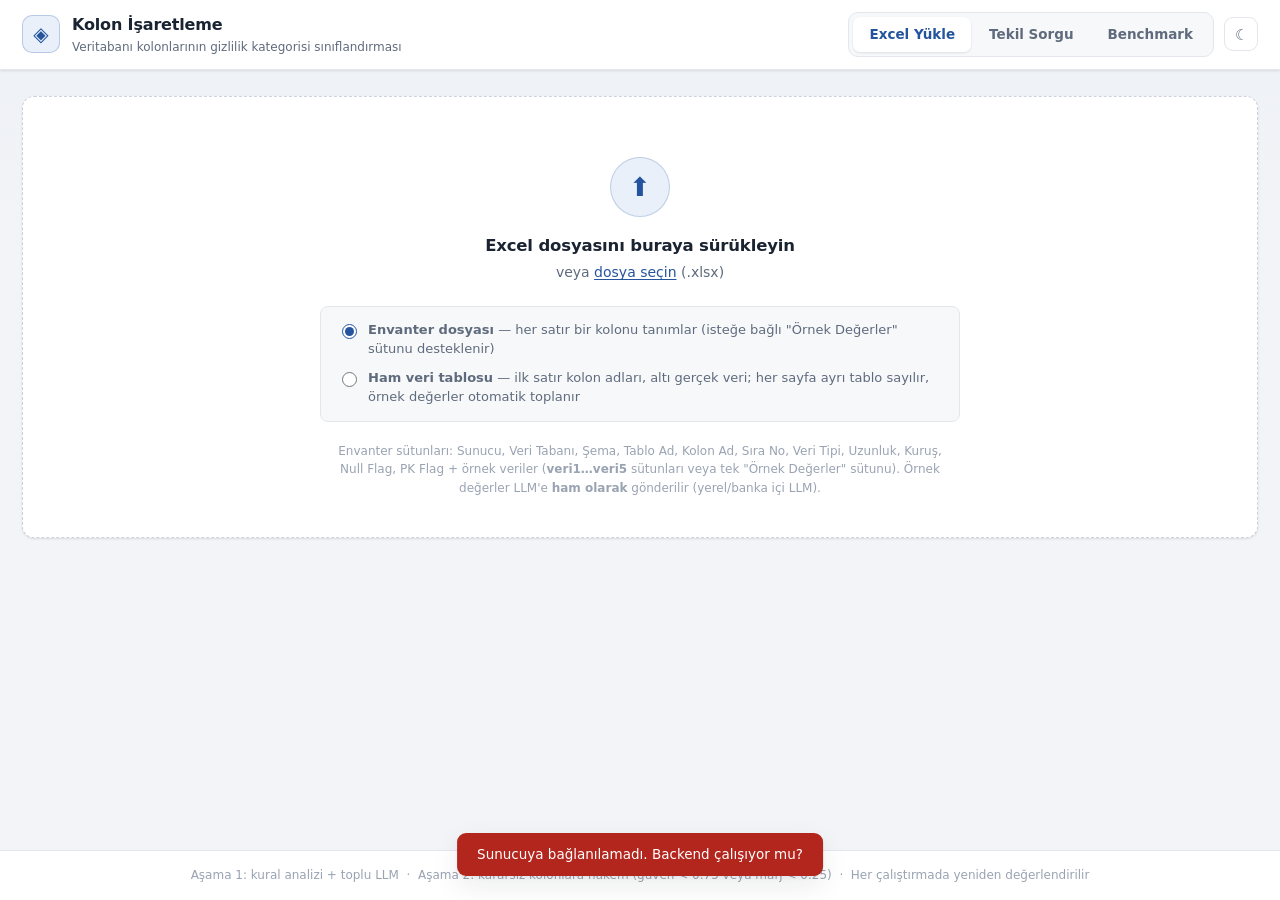
==== commit 0c117614: "Excel Güncelleme" ====
--- a/static/index.html
+++ b/static/index.html
@@ -42,7 +42,8 @@
           <label class="checkbox"><input type="radio" name="uploadKind" value="data">
             <span><b>Ham veri tablosu</b> — ilk satır kolon adları, altı gerçek veri; her sayfa ayrı tablo sayılır, örnek değerler otomatik toplanır</span></label>
         </div>
-        <p class="dropzone-hint">Envanter sütunları: Sunucu, Veri Tabanı, Şema, Tablo Ad, Kolon Ad, Veri Tipi, Null Flag, PK Flag, Örnek Değerler.
+        <p class="dropzone-hint">Envanter sütunları: Sunucu, Veri Tabanı, Şema, Tablo Ad, Kolon Ad, Sıra No, Veri Tipi, Uzunluk, Kuruş, Null Flag, PK Flag
+          + örnek veriler (<b>veri1…veri5</b> sütunları veya tek "Örnek Değerler" sütunu).
           Örnek değerler LLM'e <b>ham olarak</b> gönderilir (yerel/banka içi LLM).</p>
         <input type="file" id="fileInput" accept=".xlsx,.xlsm" hidden>
       </div>
@@ -58,9 +59,9 @@
               <input type="checkbox" id="judgeToggle" checked>
               <span>Düşük güvenlilere hakem geçişi uygula</span>
             </label>
-            <button id="classifyBtn" class="btn btn-primary">Sınıflandırmayı Başlat</button>
-            <button id="stopBtn" class="btn btn-ghost hidden">Durdur</button>
-            <button id="exportBtn" class="btn btn-secondary" disabled>Excel'e Aktar</button>
+            <button id="classifyBtn" class="btn btn-primary">▶ Sınıflandırmayı Başlat</button>
+            <button id="stopBtn" class="btn btn-ghost hidden">■ Durdur</button>
+            <button id="exportBtn" class="btn btn-secondary" disabled>⬇ Excel'e Aktar</button>
           </div>
         </div>
 
@@ -68,6 +69,10 @@
           <div class="progress-bar"><div id="progressFill" class="progress-fill"></div></div>
           <span id="progressText" class="progress-text"></span>
         </div>
+
+        <!-- Canlı akış: sınıflandırma sürerken son atanan kolon → kategori çiftleri -->
+        <div id="liveFeed" class="live-feed hidden" aria-live="polite"
+             title="Son sınıflandırılan kolonlar"></div>
 
         <div id="statsBar" class="stats-bar hidden"></div>
 
@@ -181,8 +186,8 @@
             <input type="checkbox" id="benchJudgeToggle" checked>
             <span>Düşük güvenlilere hakem geçişi uygula</span>
           </label>
-          <button id="benchRunBtn" class="btn btn-primary">Benchmark Çalıştır</button>
-          <button id="benchStopBtn" class="btn btn-ghost hidden">Durdur</button>
+          <button id="benchRunBtn" class="btn btn-primary">▶ Benchmark Çalıştır</button>
+          <button id="benchStopBtn" class="btn btn-ghost hidden">■ Durdur</button>
         </div>
         <div id="benchProgressWrap" class="progress-wrap hidden">
           <div class="progress-bar"><div id="benchProgressFill" class="progress-fill"></div></div>
--- a/static/style.css
+++ b/static/style.css
@@ -282,8 +282,30 @@
   background: var(--surface); border: 1px solid var(--border); border-radius: 99px;
   padding: 4px 12px; font-size: 12.5px; color: var(--text-dim);
   box-shadow: var(--shadow-sm);
+  display: inline-flex; align-items: center; gap: 6px;
 }
 .stat-chip b { color: var(--text); font-variant-numeric: tabular-nums; }
+/* Kategori çipleri kendi renginde: renk noktası + tonlu çerçeve */
+.stat-chip.cat { border-color: color-mix(in srgb, var(--c) 40%, transparent); color: var(--text); }
+.stat-chip.cat::before {
+  content: ""; width: 8px; height: 8px; border-radius: 50%;
+  background: var(--c); flex: none;
+}
+.stat-chip.cat b { color: var(--c); }
+.stat-chip.warn { border-color: color-mix(in srgb, var(--danger) 45%, transparent); }
+.stat-chip.warn b { color: var(--danger); }
+
+/* Canlı akış: koşu sırasında son sınıflandırılan kolon → kategori çipleri */
+.live-feed { display: flex; gap: 6px 8px; flex-wrap: wrap; margin-bottom: 14px; }
+.live-item {
+  display: inline-flex; align-items: center; gap: 7px;
+  background: var(--surface); border: 1px solid var(--border); border-radius: 99px;
+  padding: 3px 5px 3px 11px; font-size: 12px; box-shadow: var(--shadow-sm);
+  animation: live-in .25s ease;
+}
+.live-item .live-col { font-family: Consolas, "SF Mono", monospace; color: var(--text-dim); }
+.live-item .badge { margin: 0; }
+@keyframes live-in { from { opacity: 0; transform: translateY(-4px); } }
 
 /* ============ Filtreler + tablo ============ */
 .filters { display: flex; gap: 10px; margin-bottom: 12px; flex-wrap: wrap; }
@@ -302,6 +324,8 @@
   position: sticky; top: 0; z-index: 1; white-space: nowrap;
 }
 .grid td { padding: 9px 14px; border-bottom: 1px solid var(--border); vertical-align: top; }
+/* Ana kategorinin renk şeridi (satırın tr[style] --rc değişkeninden) */
+.grid tbody td:first-child { border-left: 3px solid var(--rc, transparent); }
 .grid tbody tr:last-child td { border-bottom: 0; }
 .grid tbody tr:hover { background: color-mix(in srgb, var(--primary) 4%, transparent); }
 .grid .mono { font-family: var(--font-mono); font-size: 12.5px; }
@@ -336,7 +360,16 @@
 }
 .acilim-missing { font-style: italic; color: var(--text-faint); }
 
-.conf { font-variant-numeric: tabular-nums; font-weight: 640; }
+/* Güven: sayının yanında mini doluluk barı — düşük/orta/yüksek rengiyle */
+.conf {
+  display: inline-flex; align-items: center; gap: 6px;
+  font-variant-numeric: tabular-nums; font-weight: 640; white-space: nowrap;
+}
+.conf .conf-bar {
+  width: 40px; height: 6px; border-radius: 99px; overflow: hidden;
+  background: var(--surface-2); border: 1px solid var(--border); flex: none;
+}
+.conf .conf-bar b { display: block; height: 100%; border-radius: 99px; background: currentColor; }
 .conf.low { color: var(--danger); }
 .conf.mid { color: var(--warn); }
 .conf.high { color: var(--ok); }
@@ -374,20 +407,32 @@
 .hint-list { margin: 0; padding-left: 18px; color: var(--text-dim); font-size: 12.5px; }
 
 /* ============ Olasılık dağılımı ============ */
-.prob-dist { display: flex; flex-direction: column; gap: 6px; }
-.prob-row { display: grid; grid-template-columns: 180px 1fr 56px; gap: 10px; align-items: center; font-size: 12.5px; }
+/* Her satır kategori rengiyle (--pc) olasılıkla ORANTILI yoğunlukta (--tint) boyanır;
+   yüzde etiketi yeterince genişse barın içinde görünür. */
+.prob-dist { display: flex; flex-direction: column; gap: 5px; }
+.prob-row {
+  display: grid; grid-template-columns: 190px 1fr 52px; gap: 10px; align-items: center;
+  font-size: 12.5px; padding: 5px 8px; border-radius: 8px;
+  background: color-mix(in srgb, var(--pc, transparent) var(--tint, 0%), transparent);
+}
+.prob-row.winner { box-shadow: inset 0 0 0 1px color-mix(in srgb, var(--pc) 45%, transparent); }
 .prob-row .badge { margin: 0; }
 .prob-track {
-  height: 15px; background: var(--surface-2); border: 1px solid var(--border);
-  border-radius: 4px; overflow: hidden; position: relative;
-}
-.prob-fill { height: 100%; border-radius: 3px; transition: width .25s ease; min-width: 1px; }
-.prob-row.dim .prob-fill { opacity: .45; }
+  height: 18px; background: var(--surface-2); border: 1px solid var(--border);
+  border-radius: 5px; overflow: hidden; position: relative;
+}
+.prob-fill {
+  height: 100%; border-radius: 4px; transition: width .25s ease; min-width: 1px;
+  background: var(--pc);
+  display: flex; align-items: center; justify-content: flex-end; padding-right: 6px;
+  color: #fff; font-size: 10.5px; font-weight: 700; font-variant-numeric: tabular-nums;
+  text-shadow: 0 1px 1px rgba(0, 0, 0, .35);
+}
+.prob-row.dim .prob-fill { opacity: .55; }
 .prob-val {
   text-align: right; font-variant-numeric: tabular-nums;
-  color: var(--text-dim); font-weight: 620; font-size: 12px;
-}
-.prob-row.winner .prob-val { color: var(--text); }
+  color: var(--pc); font-weight: 680; font-size: 12px;
+}
 .prob-row.zero .prob-val { color: var(--text-faint); font-weight: 400; }
 .margin-row {
   display: flex; gap: 8px; align-items: center; font-size: 11.5px; color: var(--text-dim);
